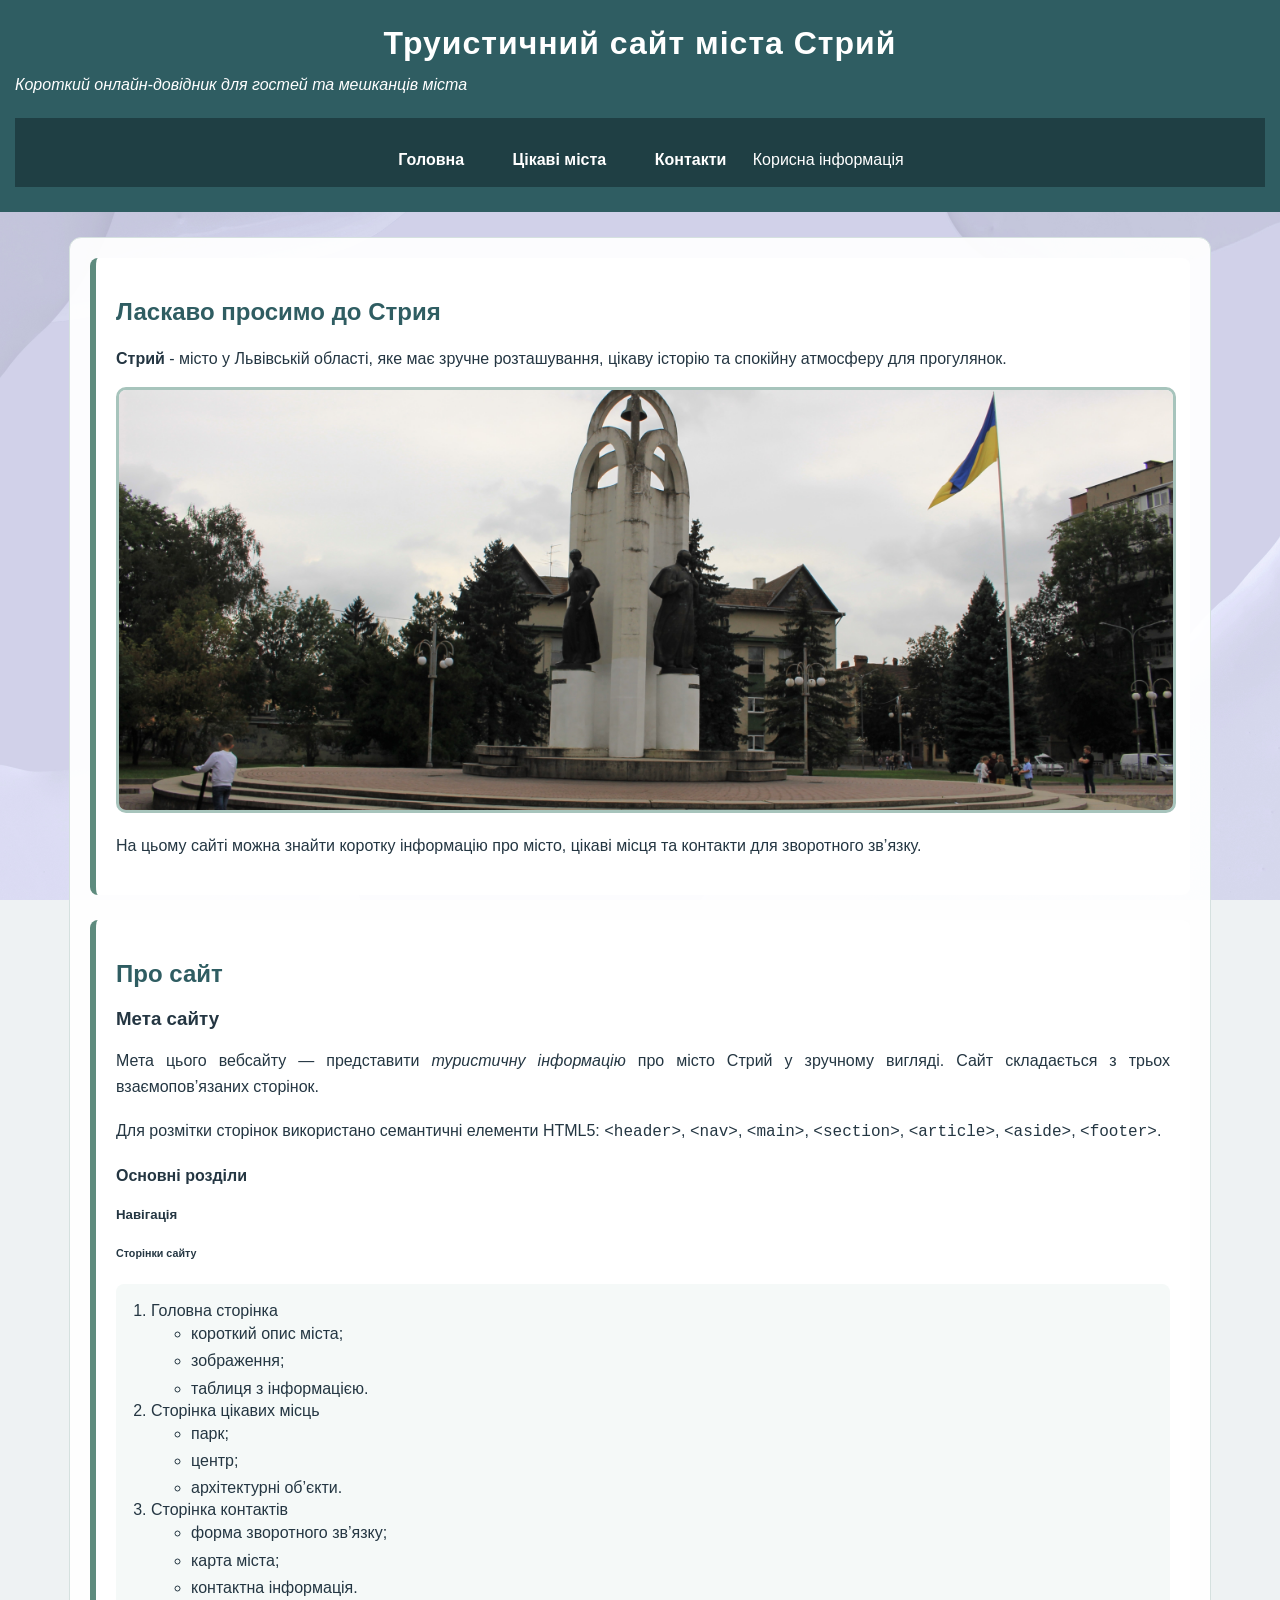
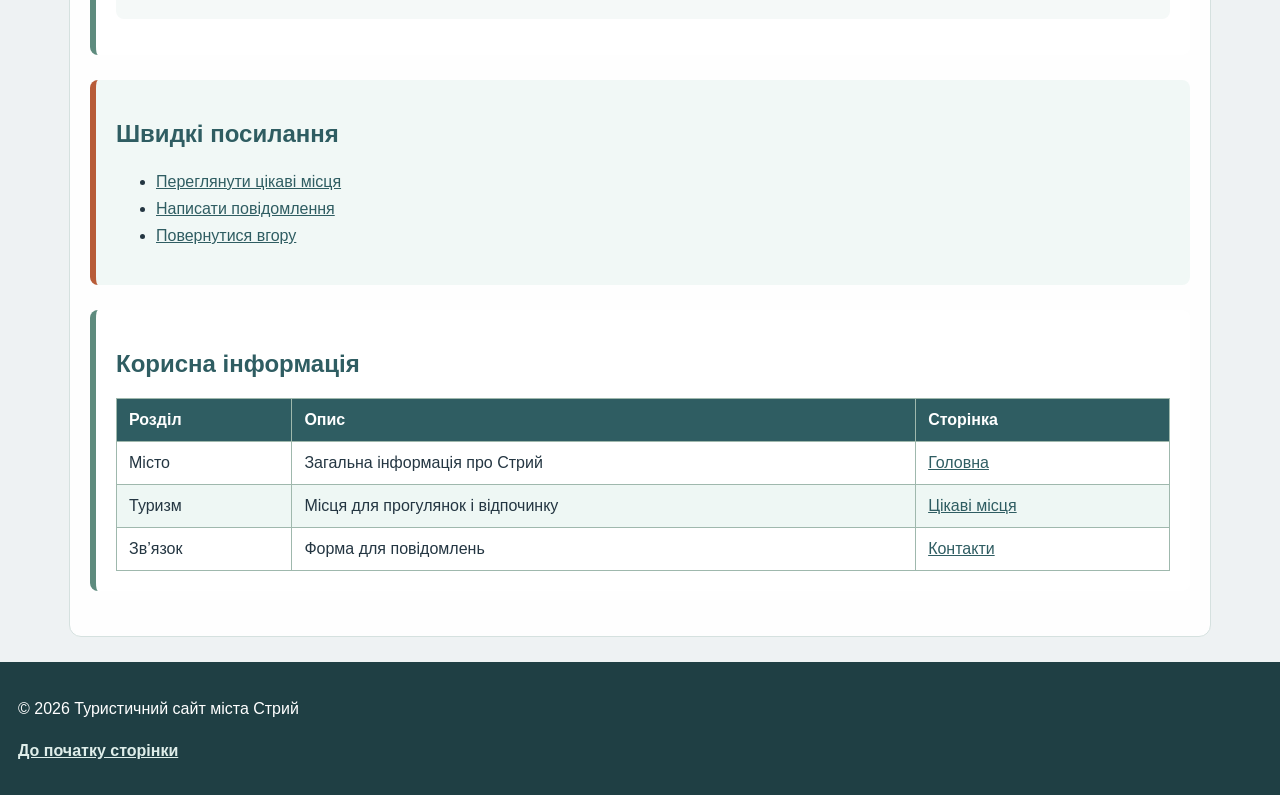
==== index.html @ 56b942d9 "Add files via upload" ====
<!DOCTYPE html>
<html lang="uk">

<head>
    <meta charset="UTF-8">
    <meta name="viewport" content="width=device-width, initial-scale=1.0">
    <meta name="description" content="Туристичний вебсайт міста Стрий">
    <meta name="keywords" content="Стрий, туризм, Львівська область, цікаві місця, подорожі">
    <meta name="author" content="Студент">
    <meta name="robots" content="index, follow">
    <meta name="theme-color" content="#2f5d62">

    <meta property="og:title" content="Туристичний сайт міста Стрий">
    <meta property="og:description" content="Інформаційний сайт про місто Стрий">
    <meta property="og:type" content="website">
    <meta property="og:locale" content="uk_UA">
    <title>Стрий Туристичний</title>
    <link rel="stylesheet" href="style.css">
</head>

<body id="top">

    <header class="site-header">
        <h1>Труистичний сайт міста Стрий</h1>
        <p>Короткий онлайн-довідник для гостей та мешканців міста</p>

        <nav class="main-nav">
            <ul class="menu">
                <li><a href="index.html">Головна</a></li>
                <li class="dropdown">
                    <a href="places.html">Цікаві міста</a>
                    <ul class="submenu">
                        <li><a href="places.html#center">Центр міста</a></li>
                        <li><a href="places.html#parks"></a>Парки</li>
                        <li><a href="places.html#architecture"></a>Архітектура</li>
                    </ul>
                </li>
                <li><a href="contacts.html">Контакти</a></li>
                <li><a href="#info"></a>Корисна інформація</li>
            </ul>
        </nav>
    </header>

    <main class="page">
        <section class="hero">
            <h2>Ласкаво просимо до Стрия</h2>
            <p>
                <strong>Стрий</strong> - місто у Львівській області, яке має зручне
                розташування, цікаву історію та спокійну атмосферу для прогулянок.
            </p>
            <img src="images/stryj-main.jpg" alt="Вид міста Стрий" class="main-image">
            <p>
                На цьому сайті можна знайти коротку інформацію про місто,
                цікаві місця та контакти для зворотного зв’язку.
            </p>
        </section>

        <section id="about" class="content-block">
            <h2>Про сайт</h2>

            <article>
                <h3>Мета сайту</h3>
                <p>
                    Мета цього вебсайту — представити <em>туристичну інформацію</em>
                    про місто Стрий у зручному вигляді. Сайт складається з трьох
                    взаємопов’язаних сторінок.
                </p>
            </article>

            <article>
                <h3></h3>

                <p>
                    Для розмітки сторінок використано семантичні елементи HTML5:
                    <code>&lt;header&gt;</code>, <code>&lt;nav&gt;</code>,
                    <code>&lt;main&gt;</code>, <code>&lt;section&gt;</code>,
                    <code>&lt;article&gt;</code>, <code>&lt;aside&gt;</code>,
                    <code>&lt;footer&gt;</code>.
                </p>
            </article>

            <h4>Основні розділи</h4>
            <h5>Навігація</h5>
            <h6>Сторінки сайту</h6>

            <ol>
                <li>
                    Головна сторінка
                    <ul>
                        <li>короткий опис міста;</li>
                        <li>зображення;</li>
                        <li>таблиця з інформацією.</li>
                    </ul>
                </li>
                <li>
                    Сторінка цікавих місць
                    <ul>
                        <li>парк;</li>
                        <li>центр;</li>
                        <li>архітектурні об’єкти.</li>
                    </ul>
                </li>
                <li>
                    Сторінка контактів
                    <ul>
                        <li>форма зворотного зв’язку;</li>
                        <li>карта міста;</li>
                        <li>контактна інформація.</li>
                    </ul>
                </li>
            </ol>
        </section>

        <aside class="side-note">
            <h2>Швидкі посилання</h2>
            <ul>
                <li><a href="places.html">Переглянути цікаві місця</a></li>
                <li><a href="contacts.html">Написати повідомлення</a></li>
                <li><a href="#top">Повернутися вгору</a></li>
            </ul>
        </aside>

        <section id="info" class="content-block">
            <h2>Корисна інформація</h2>
            <table>
                <thead>
                    <tr>
                        <th>Розділ</th>
                        <th>Опис</th>
                        <th>Сторінка</th>
                    </tr>
                </thead>
                <tbody>
                    <tr>
                        <td>Місто</td>
                        <td>Загальна інформація про Стрий</td>
                        <td><a href="index.html">Головна</a></td>
                    </tr>
                    <tr>
                        <td>Туризм</td>
                        <td>Місця для прогулянок і відпочинку</td>
                        <td><a href="places.html">Цікаві місця</a></td>
                    </tr>
                    <tr>
                        <td>Зв’язок</td>
                        <td>Форма для повідомлень</td>
                        <td><a href="contacts.html">Контакти</a></td>
                    </tr>
                </tbody>
            </table>
        </section>

    </main>

    <footer class="site-footer">
        <p>&copy; 2026 Туристичний сайт міста Стрий</p>
        <p><a href="#top">До початку сторінки</a></p>
    </footer>
    
</body>

</html>
---- style.css ----
body {
    margin: 0;
    font-family: Arial, Verdana, sans-serif;
    font-size: 16px;
    color: #243642;
    background-color: #eef2f3;
    background-image: url("images/background.jpg");
    background-size: cover;
    background-attachment: fixed;
    background-position: center;
}

.site-header {
    background-color: #2f5d62;
    color: white;
    text-align: center;
    padding: 25px 15px;
}

.site-header h1 {
    margin: 0;
    font-size: 32px;
    letter-spacing: 1px;
}

.site-header p {
    margin: 10px 0 0;
    font-style: italic;
}

.main-nav {
    margin-top: 20px;
    background-color: #1f3f44;
}

.menu {
    margin: 0;
    padding: 0;
    list-style: none;
    text-align: center;
}

.menu>li {
    display: inline-block;
    position: relative;
}

.menu a {
    display: block;
    padding: 14px 22px;
    color: white;
    text-decoration: none;
    font-weight: bold;
}

.menu a:hover {
    background-color: #a7c4bc;
    color: #1f3f44;
}

.submenu {
    display: none;
    position: absolute;
    left: 0;
    top: 48px;
    min-width: 190px;
    padding: 0;
    list-style: none;
    background-color: #1f3f44;
    border: 1px solid #a7c4bc;
    z-index: 10;
}

.submenu li {
    display: block;
}

.dropdown:hover .submenu {
    display: block;
}

.page {
    width: 90%;
    max-width: 1100px;
    margin: 25px auto;
    padding: 20px;
    background-color: rgba(255, 255, 255, 0.94);
    border-radius: 12px;
    border: 1px solid #d5e1df;
}

.hero,
.content-block,
.place-card,
.side-note {
    margin-bottom: 25px;
    padding: 20px;
    background-color: #ffffff;
    border-left: 6px solid #5e8b7e;
    border-radius: 8px;
}

.hero h2,
.content-block h2,
.place-card h2,
.side-note h2 {
    color: #2f5d62;
}

p {
    line-height: 1.6;
    text-align: justify;
}

.main-image {
    width: 100%;
    max-height: 420px;
    object-fit: cover;
    border-radius: 10px;
    border: 3px solid #a7c4bc;
}

.place-card img {
    width: 100%;
    max-height: 330px;
    object-fit: cover;
    border-radius: 10px;
    border: 2px solid #a7c4bc;
}

a {
    color: #2f5d62;
}

a:hover {
    color: #b85c38;
}

ol {
    background-color: #f5f9f8;
    padding: 18px 18px 18px 35px;
    border-radius: 8px;
}

ul {
    line-height: 1.7;
}

table {
    width: 100%;
    border-collapse: collapse;
    margin-top: 15px;
    background-color: white;
}

th {
    background-color: #2f5d62;
    color: white;
}

th,
td {
    border: 1px solid #9fb8ad;
    padding: 12px;
    text-align: left;
}

tr:nth-child(even) {
    background-color: #eef7f4;
}

.side-note {
    background-color: #f1f8f6;
    border-left-color: #b85c38;
}

.contact-form {
    width: 100%;
}

.contact-form label {
    display: block;
    margin-top: 14px;
    font-weight: bold;
    color: #2f5d62;
}

.contact-form input,
.contact-form textarea {
    width: 100%;
    box-sizing: border-box;
    margin-top: 6px;
    padding: 11px;
    border: 1px solid #9fb8ad;
    border-radius: 6px;
    font-size: 15px;
    font-family: Arial, Verdana, sans-serif;
}

.contact-form input:focus,
.contact-form textarea:focus {
    outline: none;
    border-color: #2f5d62;
    background-color: #f5fffc;
}

.contact-form input:valid,
.contact-form textarea:valid {
    border-color: #5e8b7e;
}

.contact-form button {
    margin-top: 18px;
    margin-right: 10px;
    padding: 12px 20px;
    background-color: #2f5d62;
    color: white;
    border: none;
    border-radius: 6px;
    cursor: pointer;
    font-weight: bold;
}

.contact-form button:hover {
    background-color: #b85c38;
}

.map-frame {
    width: 100%;
    height: 350px;
    border: 3px solid #a7c4bc;
    border-radius: 10px;
}

.site-footer {
    background-color: #1f3f44;
    color: white;
    text-align: center;
    padding: 18px;
}

.site-footer a {
    color: #dfeeea;
    font-weight: bold;
}

.site-footer a:hover {
    color: #ffffff;
}
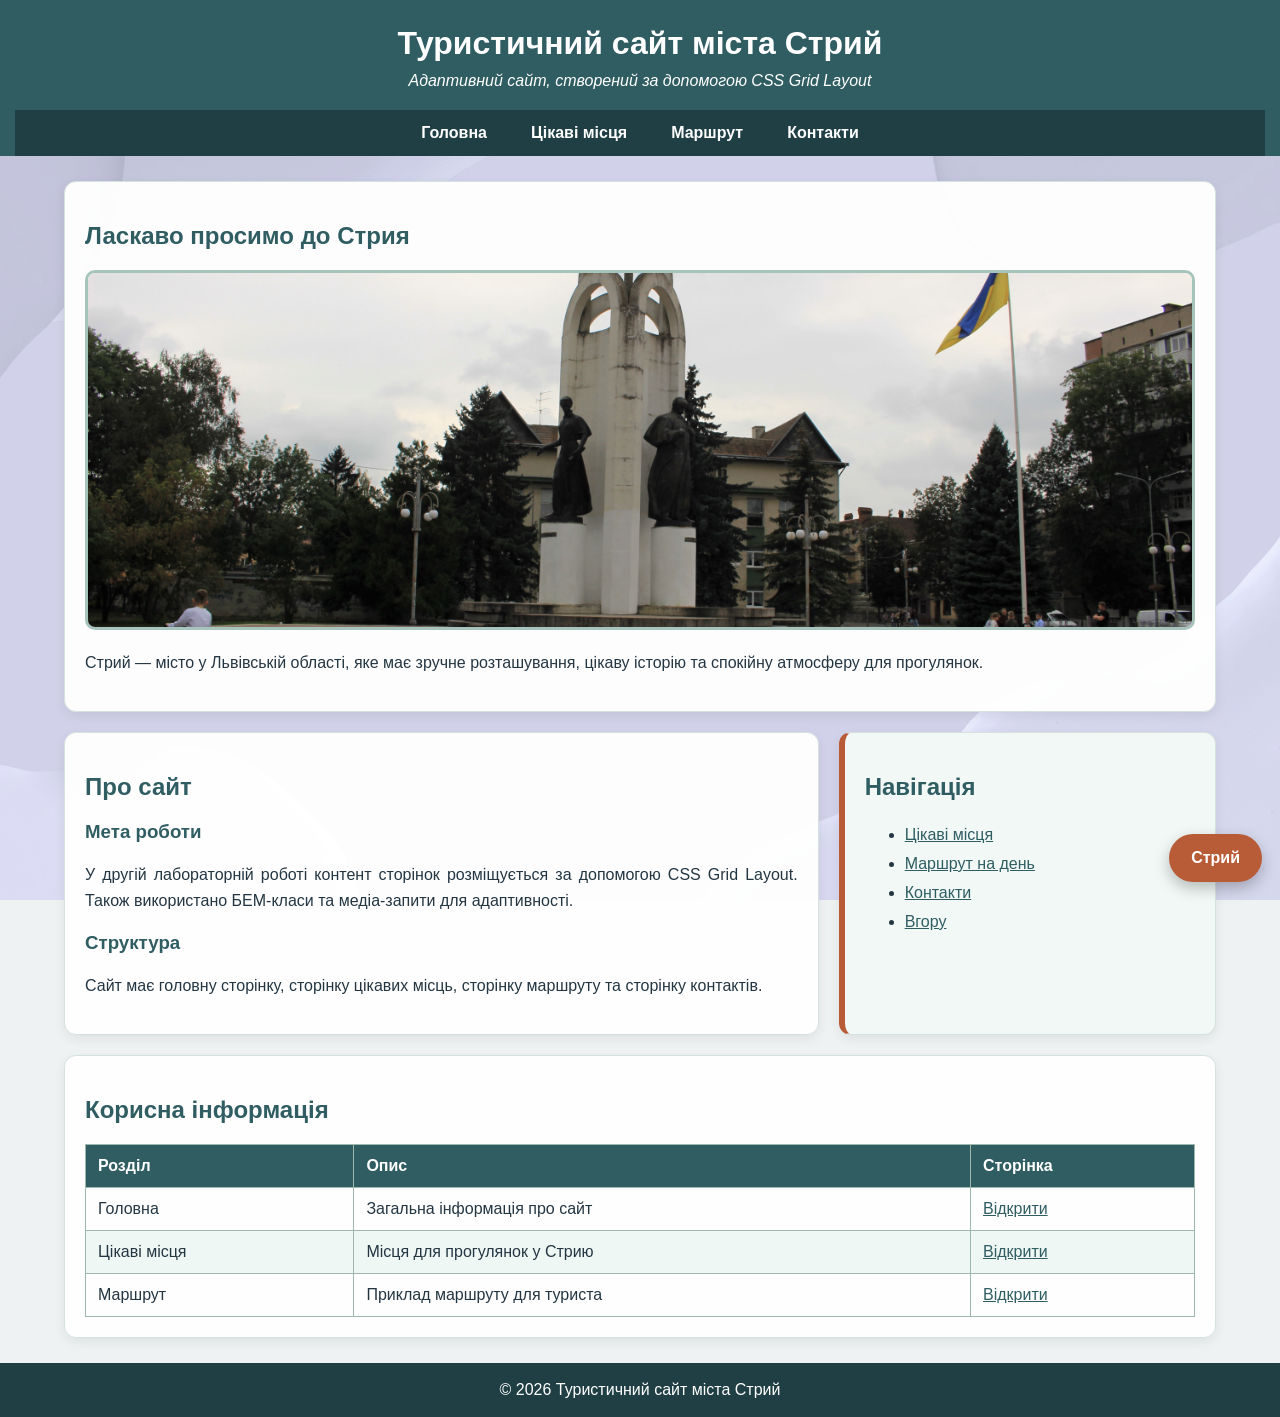
==== commit 7bb7ef49: "Add files via upload" ====
--- a/index.html
+++ b/index.html
@@ -4,125 +4,84 @@
 <head>
     <meta charset="UTF-8">
     <meta name="viewport" content="width=device-width, initial-scale=1.0">
-    <meta name="description" content="Туристичний вебсайт міста Стрий">
-    <meta name="keywords" content="Стрий, туризм, Львівська область, цікаві місця, подорожі">
+    <meta name="description" content="Туристичний сайт міста Стрий з CSS Grid">
+    <meta name="keywords" content="Стрий, туризм, CSS Grid, адаптивність">
     <meta name="author" content="Студент">
-    <meta name="robots" content="index, follow">
-    <meta name="theme-color" content="#2f5d62">
-
-    <meta property="og:title" content="Туристичний сайт міста Стрий">
-    <meta property="og:description" content="Інформаційний сайт про місто Стрий">
-    <meta property="og:type" content="website">
-    <meta property="og:locale" content="uk_UA">
-    <title>Стрий Туристичний</title>
+    <title>Стрий туристичний | Grid</title>
     <link rel="stylesheet" href="style.css">
 </head>
 
 <body id="top">
+    <header class="site-header">
+        <h1 class="site-header__title">Туристичний сайт міста Стрий</h1>
+        <p class="site-header__text">Адаптивний сайт, створений за допомогою CSS Grid Layout</p>
 
-    <header class="site-header">
-        <h1>Труистичний сайт міста Стрий</h1>
-        <p>Короткий онлайн-довідник для гостей та мешканців міста</p>
+        <nav class="nav">
+            <ul class="nav__list">
+                <li class="nav__item"><a class="nav__link" href="index.html">Головна</a></li>
 
-        <nav class="main-nav">
-            <ul class="menu">
-                <li><a href="index.html">Головна</a></li>
-                <li class="dropdown">
-                    <a href="places.html">Цікаві міста</a>
-                    <ul class="submenu">
-                        <li><a href="places.html#center">Центр міста</a></li>
-                        <li><a href="places.html#parks"></a>Парки</li>
-                        <li><a href="places.html#architecture"></a>Архітектура</li>
+                <li class="nav__item nav__item_dropdown">
+                    <a class="nav__link" href="places.html">Цікаві місця</a>
+                    <ul class="nav__submenu">
+                        <li><a class="nav__sublink" href="places.html#center">Центр</a></li>
+                        <li><a class="nav__sublink" href="places.html#parks">Парки</a></li>
+                        <li><a class="nav__sublink" href="places.html#architecture">Архітектура</a></li>
                     </ul>
                 </li>
-                <li><a href="contacts.html">Контакти</a></li>
-                <li><a href="#info"></a>Корисна інформація</li>
+
+                <li class="nav__item"><a class="nav__link" href="route.html">Маршрут</a></li>
+                <li class="nav__item"><a class="nav__link" href="contacts.html">Контакти</a></li>
             </ul>
         </nav>
     </header>
 
-    <main class="page">
-        <section class="hero">
-            <h2>Ласкаво просимо до Стрия</h2>
-            <p>
-                <strong>Стрий</strong> - місто у Львівській області, яке має зручне
-                розташування, цікаву історію та спокійну атмосферу для прогулянок.
-            </p>
-            <img src="images/stryj-main.jpg" alt="Вид міста Стрий" class="main-image">
-            <p>
-                На цьому сайті можна знайти коротку інформацію про місто,
-                цікаві місця та контакти для зворотного зв’язку.
+    <div class="fixed-badge">Стрий</div>
+
+    <main class="layout layout_home">
+        <section class="layout__hero card">
+            <h2 class="card__title">Ласкаво просимо до Стрия</h2>
+            <img class="card__image" src="images/stryj-main.jpg" alt="Вид міста Стрий">
+            <p class="card__text">
+                Стрий — місто у Львівській області, яке має зручне розташування,
+                цікаву історію та спокійну атмосферу для прогулянок.
             </p>
         </section>
 
-        <section id="about" class="content-block">
-            <h2>Про сайт</h2>
+        <section class="layout__section card">
+            <h2 class="card__title">Про сайт</h2>
 
-            <article>
-                <h3>Мета сайту</h3>
-                <p>
-                    Мета цього вебсайту — представити <em>туристичну інформацію</em>
-                    про місто Стрий у зручному вигляді. Сайт складається з трьох
-                    взаємопов’язаних сторінок.
+            <article class="article">
+                <h3 class="article__title">Мета роботи</h3>
+                <p class="article__text">
+                    У другій лабораторній роботі контент сторінок розміщується
+                    за допомогою CSS Grid Layout. Також використано БЕМ-класи
+                    та медіа-запити для адаптивності.
                 </p>
             </article>
 
-            <article>
-                <h3></h3>
-
-                <p>
-                    Для розмітки сторінок використано семантичні елементи HTML5:
-                    <code>&lt;header&gt;</code>, <code>&lt;nav&gt;</code>,
-                    <code>&lt;main&gt;</code>, <code>&lt;section&gt;</code>,
-                    <code>&lt;article&gt;</code>, <code>&lt;aside&gt;</code>,
-                    <code>&lt;footer&gt;</code>.
+            <article class="article">
+                <h3 class="article__title">Структура</h3>
+                <p class="article__text">
+                    Сайт має головну сторінку, сторінку цікавих місць,
+                    сторінку маршруту та сторінку контактів.
                 </p>
             </article>
-
-            <h4>Основні розділи</h4>
-            <h5>Навігація</h5>
-            <h6>Сторінки сайту</h6>
-
-            <ol>
-                <li>
-                    Головна сторінка
-                    <ul>
-                        <li>короткий опис міста;</li>
-                        <li>зображення;</li>
-                        <li>таблиця з інформацією.</li>
-                    </ul>
-                </li>
-                <li>
-                    Сторінка цікавих місць
-                    <ul>
-                        <li>парк;</li>
-                        <li>центр;</li>
-                        <li>архітектурні об’єкти.</li>
-                    </ul>
-                </li>
-                <li>
-                    Сторінка контактів
-                    <ul>
-                        <li>форма зворотного зв’язку;</li>
-                        <li>карта міста;</li>
-                        <li>контактна інформація.</li>
-                    </ul>
-                </li>
-            </ol>
         </section>
 
-        <aside class="side-note">
-            <h2>Швидкі посилання</h2>
-            <ul>
-                <li><a href="places.html">Переглянути цікаві місця</a></li>
-                <li><a href="contacts.html">Написати повідомлення</a></li>
-                <li><a href="#top">Повернутися вгору</a></li>
+        <aside class="layout__aside aside">
+            <h2 class="aside__title">Навігація</h2>
+            <ul class="aside__list">
+                <li><a href="places.html">Цікаві місця</a></li>
+                <li><a href="route.html">Маршрут на день</a></li>
+                <li><a href="contacts.html">Контакти</a></li>
+                <li><a href="#top">Вгору</a></li>
             </ul>
         </aside>
 
-        <section id="info" class="content-block">
-            <h2>Корисна інформація</h2>
-            <table>
+        <section class="layout__info card">
+            <h2 class="card__title">Корисна інформація</h2>
+
+            <table class="info-table">
                 <thead>
                     <tr>
                         <th>Розділ</th>
@@ -132,31 +91,28 @@
                 </thead>
                 <tbody>
                     <tr>
-                        <td>Місто</td>
-                        <td>Загальна інформація про Стрий</td>
-                        <td><a href="index.html">Головна</a></td>
+                        <td>Головна</td>
+                        <td>Загальна інформація про сайт</td>
+                        <td><a href="index.html">Відкрити</a></td>
                     </tr>
                     <tr>
-                        <td>Туризм</td>
-                        <td>Місця для прогулянок і відпочинку</td>
-                        <td><a href="places.html">Цікаві місця</a></td>
+                        <td>Цікаві місця</td>
+                        <td>Місця для прогулянок у Стрию</td>
+                        <td><a href="places.html">Відкрити</a></td>
                     </tr>
                     <tr>
-                        <td>Зв’язок</td>
-                        <td>Форма для повідомлень</td>
-                        <td><a href="contacts.html">Контакти</a></td>
+                        <td>Маршрут</td>
+                        <td>Приклад маршруту для туриста</td>
+                        <td><a href="route.html">Відкрити</a></td>
                     </tr>
                 </tbody>
             </table>
         </section>
-
     </main>
 
-    <footer class="site-footer">
-        <p>&copy; 2026 Туристичний сайт міста Стрий</p>
-        <p><a href="#top">До початку сторінки</a></p>
+    <footer class="footer">
+        <p class="footer__text">&copy; 2026 Туристичний сайт міста Стрий</p>
     </footer>
-    
 </body>
 
 </html>
--- a/style.css
+++ b/style.css
@@ -1,3 +1,7 @@
+* {
+    box-sizing: border-box;
+}
+
 body {
     margin: 0;
     font-family: Arial, Verdana, sans-serif;
@@ -10,42 +14,54 @@
     background-position: center;
 }
 
+a {
+    color: #2f5d62;
+}
+
+a:hover {
+    color: #b85c38;
+}
+
+/* Header */
+
 .site-header {
     background-color: #2f5d62;
     color: white;
     text-align: center;
-    padding: 25px 15px;
-}
-
-.site-header h1 {
+    padding: 25px 15px 0;
+}
+
+.site-header__title {
     margin: 0;
     font-size: 32px;
-    letter-spacing: 1px;
-}
-
-.site-header p {
-    margin: 10px 0 0;
+}
+
+.site-header__text {
+    margin: 10px 0 20px;
     font-style: italic;
 }
 
-.main-nav {
-    margin-top: 20px;
+/* Navigation */
+
+.nav {
     background-color: #1f3f44;
 }
 
-.menu {
+.nav__list {
+    display: flex;
+    justify-content: center;
+    flex-wrap: wrap;
     margin: 0;
     padding: 0;
     list-style: none;
-    text-align: center;
-}
-
-.menu>li {
-    display: inline-block;
+}
+
+.nav__item {
     position: relative;
 }
 
-.menu a {
+.nav__link,
+.nav__sublink {
     display: block;
     padding: 14px 22px;
     color: white;
@@ -53,17 +69,19 @@
     font-weight: bold;
 }
 
-.menu a:hover {
+.nav__link:hover,
+.nav__sublink:hover {
     background-color: #a7c4bc;
     color: #1f3f44;
 }
 
-.submenu {
+.nav__submenu {
     display: none;
     position: absolute;
     left: 0;
     top: 48px;
-    min-width: 190px;
+    min-width: 180px;
+    margin: 0;
     padding: 0;
     list-style: none;
     background-color: #1f3f44;
@@ -71,124 +89,243 @@
     z-index: 10;
 }
 
-.submenu li {
+.nav__item_dropdown:hover .nav__submenu {
     display: block;
 }
 
-.dropdown:hover .submenu {
-    display: block;
-}
-
-.page {
-    width: 90%;
-    max-width: 1100px;
-    margin: 25px auto;
-    padding: 20px;
-    background-color: rgba(255, 255, 255, 0.94);
+/* Fixed element */
+
+.fixed-badge {
+    position: fixed;
+    right: 18px;
+    bottom: 18px;
+    z-index: 20;
+    padding: 15px 22px;
+    background-color: #b85c38;
+    color: white;
+    border-radius: 50px;
+    font-weight: bold;
+    box-shadow: 0 6px 15px rgba(0, 0, 0, 0.25);
+    transition: 0.3s;
+}
+
+.fixed-badge:hover {
+    transform: scaleX(1.35) rotate(-5deg);
+    border-radius: 8px;
+    background-color: #2f5d62;
+}
+
+/* Common blocks */
+
+.card,
+.aside,
+.place-card,
+.route__step {
+    background-color: rgba(255, 255, 255, 0.96);
     border-radius: 12px;
     border: 1px solid #d5e1df;
-}
-
-.hero,
-.content-block,
-.place-card,
-.side-note {
-    margin-bottom: 25px;
     padding: 20px;
-    background-color: #ffffff;
-    border-left: 6px solid #5e8b7e;
-    border-radius: 8px;
-}
-
-.hero h2,
-.content-block h2,
-.place-card h2,
-.side-note h2 {
+    box-shadow: 0 4px 12px rgba(0, 0, 0, 0.07);
+}
+
+.card__title,
+.aside__title,
+.place-card__title,
+.article__title,
+.route__title {
     color: #2f5d62;
 }
 
-p {
+.card__text,
+.aside__text,
+.article__text,
+.place-card__text,
+.route__text {
     line-height: 1.6;
     text-align: justify;
 }
 
-.main-image {
+.card__image,
+.place-card__image {
     width: 100%;
-    max-height: 420px;
+    max-height: 360px;
     object-fit: cover;
     border-radius: 10px;
     border: 3px solid #a7c4bc;
 }
 
-.place-card img {
-    width: 100%;
-    max-height: 330px;
-    object-fit: cover;
-    border-radius: 10px;
-    border: 2px solid #a7c4bc;
-}
-
-a {
-    color: #2f5d62;
-}
-
-a:hover {
-    color: #b85c38;
-}
-
-ol {
-    background-color: #f5f9f8;
-    padding: 18px 18px 18px 35px;
-    border-radius: 8px;
-}
-
-ul {
-    line-height: 1.7;
-}
-
-table {
+.aside {
+    border-left: 6px solid #b85c38;
+    background-color: #f1f8f6;
+}
+
+.aside__list {
+    line-height: 1.8;
+}
+
+/* Home layout */
+
+.layout {
+    width: 90%;
+    max-width: 1200px;
+    margin: 25px auto;
+    display: grid;
+    gap: 20px;
+}
+
+.layout_home {
+    grid-template-columns: 2fr 1fr;
+    grid-template-areas:
+        "hero hero"
+        "section aside"
+        "info info";
+}
+
+.layout__hero {
+    grid-area: hero;
+}
+
+.layout__section {
+    grid-area: section;
+}
+
+.layout__aside {
+    grid-area: aside;
+}
+
+.layout__info {
+    grid-area: info;
+}
+
+/* Places layout */
+
+.layout_places {
+    grid-template-columns: repeat(3, 1fr);
+    grid-template-areas:
+        "intro intro aside"
+        "center parks architecture";
+}
+
+.layout__intro {
+    grid-area: intro;
+}
+
+#center {
+    grid-area: center;
+}
+
+#parks {
+    grid-area: parks;
+}
+
+#architecture {
+    grid-area: architecture;
+}
+
+/* Table */
+
+.info-table {
     width: 100%;
     border-collapse: collapse;
     margin-top: 15px;
-    background-color: white;
-}
-
-th {
+}
+
+.info-table th {
     background-color: #2f5d62;
     color: white;
 }
 
-th,
-td {
+.info-table th,
+.info-table td {
     border: 1px solid #9fb8ad;
     padding: 12px;
     text-align: left;
 }
 
-tr:nth-child(even) {
+.info-table tr:nth-child(even) {
     background-color: #eef7f4;
 }
 
-.side-note {
-    background-color: #f1f8f6;
-    border-left-color: #b85c38;
-}
-
-.contact-form {
-    width: 100%;
-}
-
-.contact-form label {
+/* Route page */
+
+.route {
+    width: 90%;
+    max-width: 1200px;
+    margin: 25px auto;
+    display: grid;
+    gap: 20px;
+    grid-template-columns: repeat(4, 1fr);
+    grid-template-areas:
+        "header header header aside"
+        "first second third aside"
+        "footer footer footer footer";
+}
+
+.route__header {
+    grid-area: header;
+}
+
+.route__step_first {
+    grid-area: first;
+}
+
+.route__step_second {
+    grid-area: second;
+}
+
+.route__step_third {
+    grid-area: third;
+}
+
+.route__aside {
+    grid-area: aside;
+}
+
+.route__footer {
+    grid-area: footer;
+}
+
+.route__step {
+    border-top: 6px solid #5e8b7e;
+}
+
+/* Contacts layout */
+
+.contact-grid {
+    width: 90%;
+    max-width: 1200px;
+    margin: 25px auto;
+    display: grid;
+    gap: 20px;
+    grid-template-columns: 2fr 1fr;
+    grid-template-areas:
+        "form aside"
+        "map map";
+}
+
+.contact-grid__form {
+    grid-area: form;
+}
+
+.contact-grid__map {
+    grid-area: map;
+}
+
+.contact-grid__aside {
+    grid-area: aside;
+}
+
+/* Form */
+
+.form__label {
     display: block;
     margin-top: 14px;
     font-weight: bold;
     color: #2f5d62;
 }
 
-.contact-form input,
-.contact-form textarea {
+.form__field {
     width: 100%;
-    box-sizing: border-box;
     margin-top: 6px;
     padding: 11px;
     border: 1px solid #9fb8ad;
@@ -197,19 +334,17 @@
     font-family: Arial, Verdana, sans-serif;
 }
 
-.contact-form input:focus,
-.contact-form textarea:focus {
+.form__field:focus {
     outline: none;
     border-color: #2f5d62;
     background-color: #f5fffc;
 }
 
-.contact-form input:valid,
-.contact-form textarea:valid {
+.form__field:valid {
     border-color: #5e8b7e;
 }
 
-.contact-form button {
+.form__button {
     margin-top: 18px;
     margin-right: 10px;
     padding: 12px 20px;
@@ -221,29 +356,123 @@
     font-weight: bold;
 }
 
-.contact-form button:hover {
+.form__button:hover {
     background-color: #b85c38;
 }
 
-.map-frame {
+.form__button_reset {
+    background-color: #5e8b7e;
+}
+
+.map {
     width: 100%;
     height: 350px;
     border: 3px solid #a7c4bc;
     border-radius: 10px;
 }
 
-.site-footer {
+/* Footer */
+
+.footer {
     background-color: #1f3f44;
     color: white;
     text-align: center;
     padding: 18px;
 }
 
-.site-footer a {
+.footer__text {
+    margin: 0;
+}
+
+.footer a {
     color: #dfeeea;
     font-weight: bold;
 }
 
-.site-footer a:hover {
-    color: #ffffff;
+/* Media queries */
+
+@media screen and (max-width: 900px) {
+    .layout_home,
+    .layout_places,
+    .contact-grid,
+    .route {
+        grid-template-columns: 1fr;
+        grid-template-areas: none;
+    }
+
+    .layout__hero,
+    .layout__section,
+    .layout__aside,
+    .layout__info,
+    .layout__intro,
+    .contact-grid__form,
+    .contact-grid__map,
+    .contact-grid__aside,
+    .route__header,
+    .route__step_first,
+    .route__step_second,
+    .route__step_third,
+    .route__aside,
+    .route__footer,
+    #center,
+    #parks,
+    #architecture {
+        grid-area: auto;
+    }
+
+    .nav__list {
+        flex-direction: column;
+    }
+
+    .nav__submenu {
+        position: static;
+        width: 100%;
+    }
+
+    .nav__item_dropdown:hover .nav__submenu {
+        display: block;
+    }
+}
+
+@media screen and (max-width: 600px) and (orientation: portrait) {
+    body {
+        font-size: 15px;
+    }
+
+    .site-header__title {
+        font-size: 24px;
+    }
+
+    .layout,
+    .route,
+    .contact-grid {
+        width: 95%;
+    }
+
+    .fixed-badge {
+        right: 10px;
+        bottom: 10px;
+        padding: 10px 15px;
+    }
+}
+
+@media screen and (max-height: 500px) and (orientation: landscape) {
+    .site-header {
+        padding-top: 12px;
+    }
+
+    .site-header__title {
+        font-size: 24px;
+    }
+
+    .site-header__text {
+        margin-bottom: 10px;
+    }
+
+    .card,
+    .aside,
+    .place-card,
+    .route__step {
+        padding: 14px;
+    }
 }
